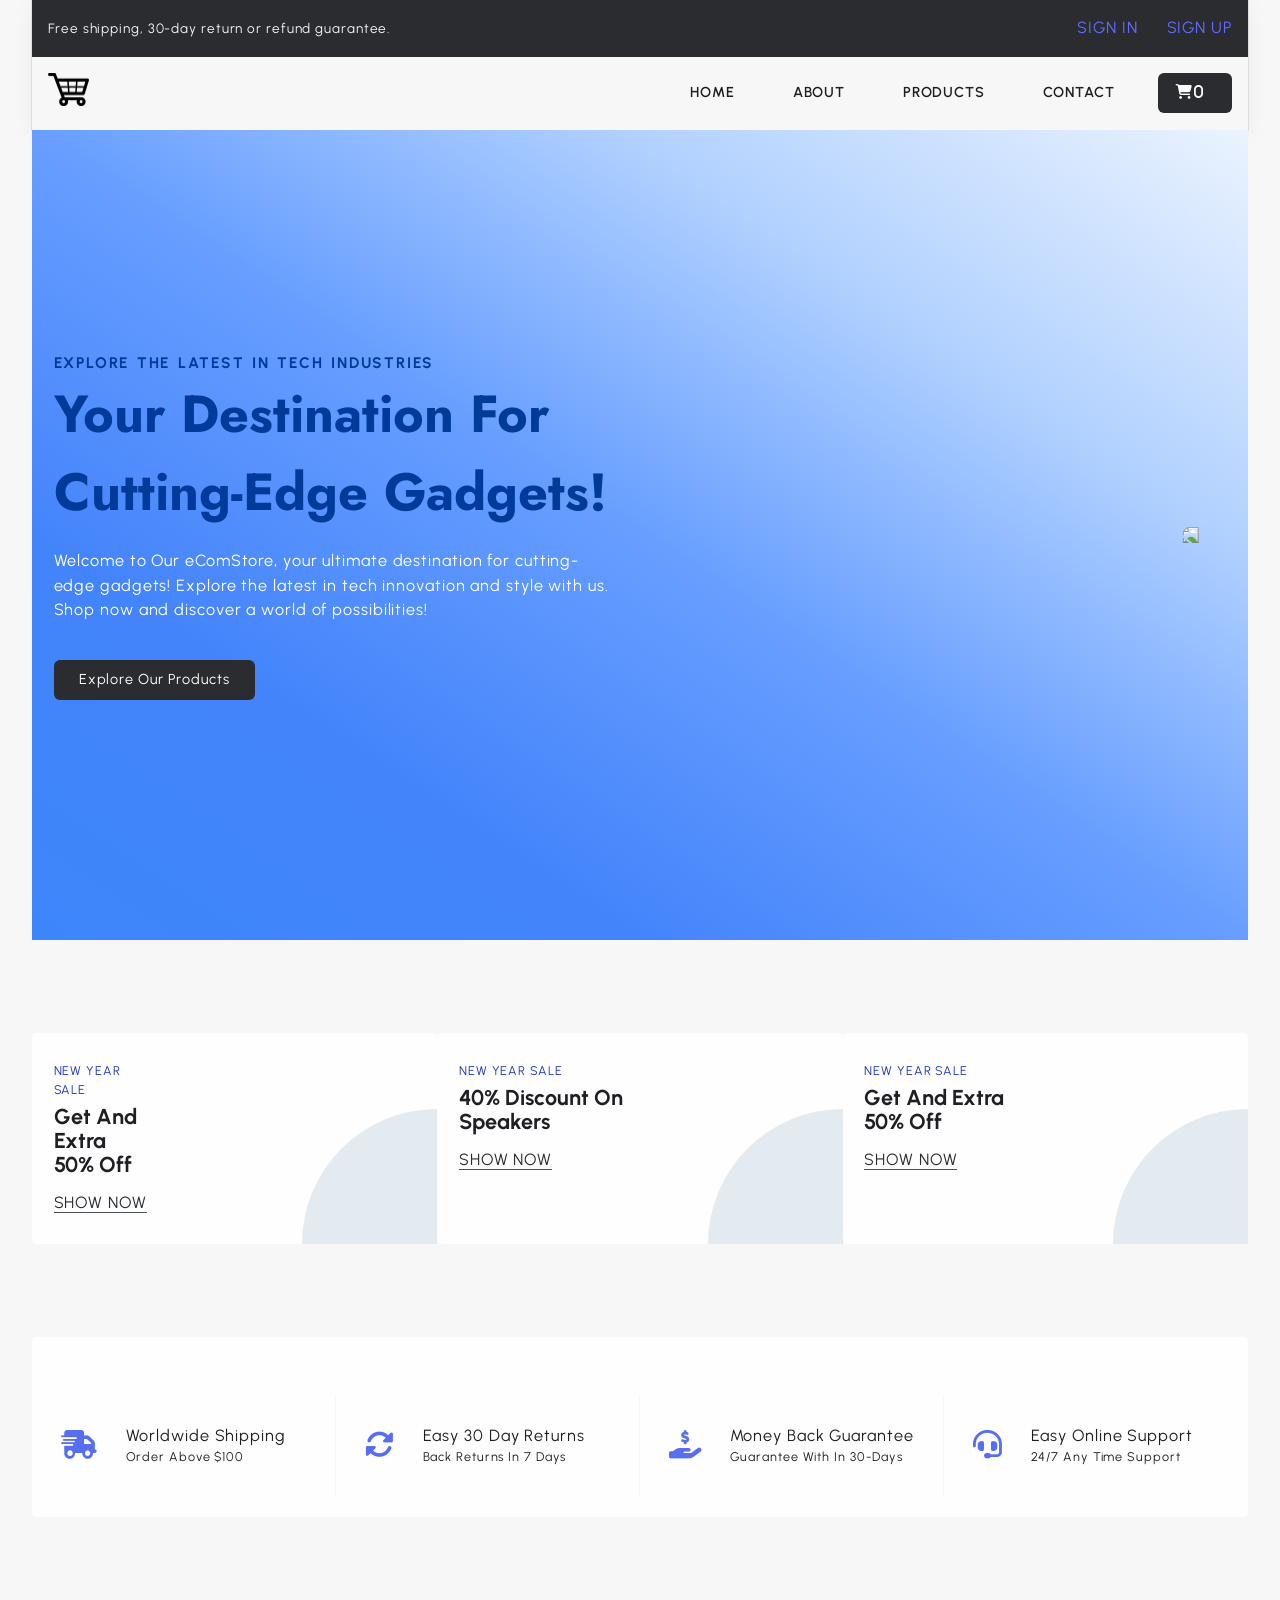
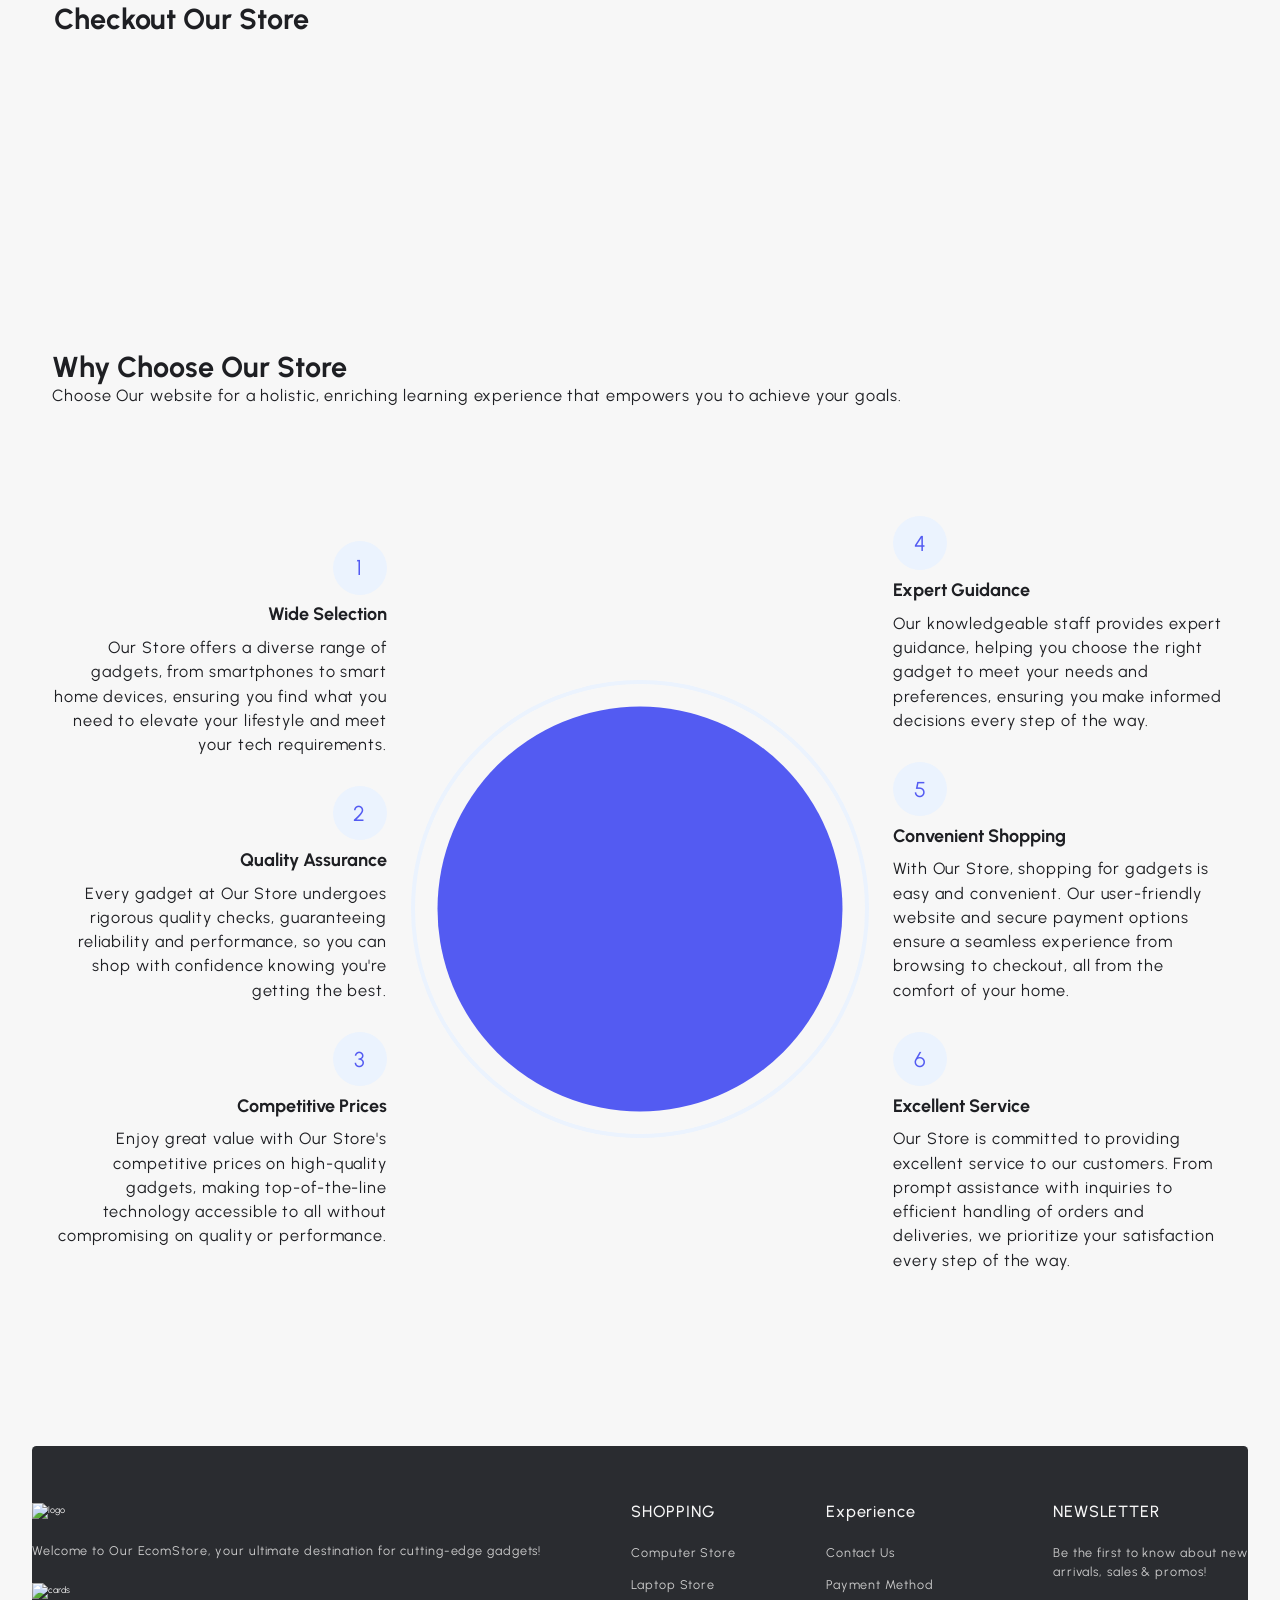
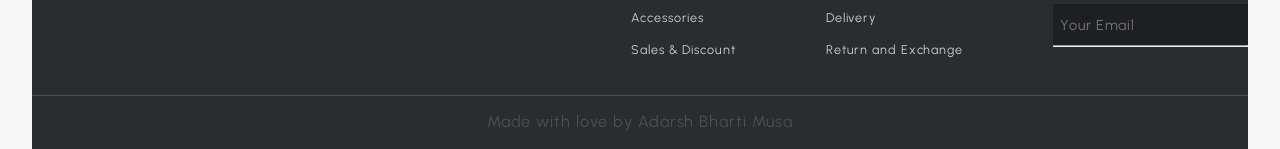
==== index.html @ d63268e8 "Add existing project files to Git" ====
<!doctype html>
<html lang="en">
  <head>
    <meta charset="UTF-8" />
    <meta name="viewport" content="width=device-width, initial-scale=1.0" />
    <link rel="stylesheet" href="https://cdnjs.cloudflare.com/ajax/libs/font-awesome/6.6.0/css/all.min.css" integrity="sha512-Kc323vGBEqzTmouAECnVceyQqyqdsSiqLQISBL29aUW4U/M7pSPA/gEUZQqv1cwx4OnYxTxve5UMg5GT6L4JJg==" crossorigin="anonymous" referrerpolicy="no-referrer" />
    <link rel="stylesheet" href="style.css" />

    <link rel="preconnect" href="https://fonts.googleapis.com">
    <link rel="preconnect" href="https://fonts.gstatic.com" crossorigin>
    <link href="https://fonts.googleapis.com/css2?family=Jost:ital,wght@0,100..900;1,100..900&family=Urbanist:ital,wght@0,100..900;1,100..900&display=swap" rel="stylesheet">

    <title>eCommerce Website</title>
  </head>
  <body>
    <header class="section-navbar">
      <section class="top_txt">
        <div class="head container">
          <div class="head_txt">
            <p>Free shipping, 30-day return or refund guarantee.</p>
          </div>
          <div class="sing_in_up">
            <a href="# ">SIGN IN</a>
            <a href="# ">SIGN UP</a>
          </div>
        </div>
      </section>
      <div class="container">
        <div class="navbar-brand">
          <a href="index.html">
            <img
              src="./public/images/cart_logo.png"
              alt="logo"
              class="logo"
              width="80%"
              height="auto"
            />
          </a>
        </div>

        <div class="navbar-toggler">
          <button id="navbarToggle" class="navbar-toggler-btn">
            <i class="fas fa-bars"></i>
          </button>
        </div>
        
        <nav class="navbar">
          <ul id="navbarMenu">
            <li class="nav-item">
              <a href="/" class="nav-link">Home</a>
            </li>
            <li class="nav-item">
              <a href="about.html" class="nav-link">About</a>
            </li>
            <li class="nav-item">
              <a href="products.html" class="nav-link">Products</a>
            </li>
            <li class="nav-item">
              <a href="contact.html" class="nav-link">Contact</a>
            </li>
            <li class="nav-item">
              <a href="addToCart.html" class="nav-link add-to-cart-button" id="cartValue">
                <i class="fa-solid fa-cart-shopping">0</i>
              </a>
            </li>
          </ul>
        </nav>
      </div>
    </header>

    <!-- ========== Start Home Hero Section ========== -->
    <main>
      <section class="section-hero">
        <div class="container grid grid-two--cols">
          <div class="section-hero--content">
            <p class="hero-subheading">Explore the Latest in Tech Industries</p>
            <h1 class="hero-heading">
              Your Destination for Cutting-Edge Gadgets!
            </h1>
            <p class="hero-para">
              Welcome to Our eComStore, your ultimate destination for
              cutting-edge gadgets! Explore the latest in tech innovation and
              style with us. Shop now and discover a world of possibilities!
            </p>
            <div class="hero-btn">
              <a href="products.html" class="btn">Explore Our Products</a>
            </div>
          </div>
          <div
            class="section-hero-image"
            data-aos="fade-up"
            data-aos-delay="600"
          >
            <figure>
              <img
                src="./images/heroSection.svg"
              />
            </figure>
          </div>
        </div>
        <!-- <div class="custom-shape-divider-bottom-1696038172">
          <svg
            data-name="Layer 1"
            xmlns="http://www.w3.org/2000/svg"
            viewBox="0 0 1200 120"
            preserveAspectRatio="none"
          >
            <path
              d="M0,0V46.29c47.79,22.2,103.59,32.17,158,28,70.36-5.37,136.33-33.31,206.8-37.5C438.64,32.43,512.34,53.67,583,72.05c69.27,18,138.3,24.88,209.4,13.08,36.15-6,69.85-17.84,104.45-29.34C989.49,25,1113-14.29,1200,52.47V0Z"
              opacity=".25"
              class="shape-fill"
            ></path>
            <path
              d="M0,0V15.81C13,36.92,27.64,56.86,47.69,72.05,99.41,111.27,165,111,224.58,91.58c31.15-10.15,60.09-26.07,89.67-39.8,40.92-19,84.73-46,130.83-49.67,36.26-2.85,70.9,9.42,98.6,31.56,31.77,25.39,62.32,62,103.63,73,40.44,10.79,81.35-6.69,119.13-24.28s75.16-39,116.92-43.05c59.73-5.85,113.28,22.88,168.9,38.84,30.2,8.66,59,6.17,87.09-7.5,22.43-10.89,48-26.93,60.65-49.24V0Z"
              opacity=".5"
              class="shape-fill"
            ></path>
            <path
              d="M0,0V5.63C149.93,59,314.09,71.32,475.83,42.57c43-7.64,84.23-20.12,127.61-26.46,59-8.63,112.48,12.24,165.56,35.4C827.93,77.22,886,95.24,951.2,90c86.53-7,172.46-45.71,248.8-84.81V0Z"
              class="shape-fill"
            ></path>
          </svg>
        </div> -->
      </section>
    </main>
    <!-- ========== End Home Hero Section ========== -->

    <!-- ========== Start Extra Product Section ========== -->
    <section class="section-extra-product">
      <div class="container grid grid-three--cols">
        <div class="div-extra grid grid-two--cols">
          <div class="extra-text">
            <p>new year sale</p>
            <h3>get and extra 50% off</h3>
            <a href="#">Show now</a>
          </div>
          <div class="extra-img extra-laptop">
            <img src="./images/laptop.png" alt="" />
          </div>
        </div>

        <div class="div-extra grid grid-two--cols">
          <div class="extra-text">
            <p>new year sale</p>
            <h3>40% discount on speakers</h3>
            <a href="#">Show now</a>
          </div>
          <div class="extra-img">
            <img src="./images/headphoneEcom.png" alt="" />
          </div>
        </div>

        <div class="div-extra grid grid-two--cols">
          <div class="extra-text">
            <p>new year sale</p>
            <h3>get and extra 50% off</h3>
            <a href="#">Show now</a>
          </div>
          <div class="extra-img">
            <img src="./images/mobiles.png" alt="" />
          </div>
        </div>
      </div>
    </section>
    <!-- ========== End Extra Product Section ========== -->

    <!-- ========== Start policy ========== -->
    <section class="section-policy">
      <div class="container grid grid-four--cols">
        <div class="div-policy">
          <div class="icons">
            <i class="fa-solid fa-truck-fast"></i>
          </div>
          <div class="div-policy-text">
            <p>worldwide shipping</p>
            <p>order above $100</p>
          </div>
        </div>

        <div class="div-policy">
          <div class="icons">
            <i class="fa-solid fa-rotate"></i>
          </div>
          <div class="div-policy-text">
            <p>Easy 30 Day Returns</p>
            <p>Back Returns in 7 Days</p>
          </div>
        </div>

        <div class="div-policy">
          <div class="icons">
            <i class="fa-solid fa-hand-holding-dollar"></i>
          </div>
          <div class="div-policy-text">
            <p>money back guarantee</p>
            <p>guarantee with in 30-Days</p>
          </div>
        </div>

        <div class="div-policy">
          <div class="icons">
            <i class="fa-solid fa-headset"></i>
          </div>
          <div class="div-policy-text">
            <p>Easy Online Support</p>
            <p>24/7 Any time support</p>
          </div>
        </div>
      </div>
    </section>
    <!-- ========== End policy ========== -->

    <!-- ========== Start Our Products Section ========== -->

    <section class="section-products container">
      <div class="">
        <h2 class="">Checkout Our Store</h2>
      </div>

      <section class="container">
        <div id="productContainer"></div>
      </section>
    </section>

    <!-- ========== Start Product Template Section ========== -->

    <template id="productTemplate">
      <div class="cards" id="cardValue">
        <article class="information [card]">
          <span class="category"></span>
          <div class="imageContainer">
            <img class="productImage" src="" alt="" />
          </div>
          <h2 class="productName"></h2>

          <div class="productRating">
            <i class="fa-solid fa-star"></i>
            <i class="fa-solid fa-star"></i>
            <i class="fa-solid fa-star"></i>
            <i class="fa-solid fa-star"></i>
            <i class="fa-solid fa-star"></i>
          </div>

          <p class="productDescription"></p>

          <div class="productPriceElement">
            <p class="productPrice"></p>
            <p class="productActualPrice"></p>
          </div>

          <div class="productStockElement">
            <p class="productProperty">Total Stocks Available:</p>
            <p class="productStock"></p>
          </div>

          <div class="productQuantityElement">
            <p class="productProperty">Quantity(Pieces)</p>
            <div class="stockElement">
              <button class="cartIncrement">+</button>
              <p class="productQuantity">1</p>
              <button class="cartDecrement">-</button>
            </div>
          </div>

          <button class="add-to-cart-button">
            <i class="fa-solid fa-cart-shopping"></i> Add To Cart
          </button>
        </article>
      </div>
    </template>

    <!-- ========== End Product Template Section ========== -->

    <!-- ========== End Our Products Section ========== -->

    <!-- ========== Start Why Choose Us Section ========== -->
    <section class="section-why--choose">
      <div class="container">
        <h2 class="section-common--heading">Why Choose Our Store</h2>
        <p class="section-common--subheading">
          Choose Our website for a holistic, enriching learning experience that
          empowers you to achieve your goals.
        </p>
      </div>

      <div class="container grid grid-three--cols">
        <div class="choose-left-div text-align--right">
          <div class="why-choose--div" data-aos="zoom-in-up" data-aos-delay="0">
            <p class="common-text--highlight">1</p>
            <h3 class="section-common--title">Wide Selection</h3>
            <p>
              Our Store offers a diverse range of gadgets, from smartphones to
              smart home devices, ensuring you find what you need to elevate
              your lifestyle and meet your tech requirements.
            </p>
          </div>

          <div
            class="why-choose--div"
            data-aos="zoom-in-up"
            data-aos-delay="300"
          >
            <p class="common-text--highlight">2</p>
            <h3 class="section-common--title">Quality Assurance</h3>
            <p>
              Every gadget at Our Store undergoes rigorous quality checks,
              guaranteeing reliability and performance, so you can shop with
              confidence knowing you're getting the best.
            </p>
          </div>

          <div
            class="why-choose--div"
            data-aos="zoom-in-up"
            data-aos-delay="600"
          >
            <p class="common-text--highlight">3</p>
            <h3 class="section-common--title">Competitive Prices</h3>
            <p>
              Enjoy great value with Our Store's competitive prices on
              high-quality gadgets, making top-of-the-line technology accessible
              to all without compromising on quality or performance.
            </p>
          </div>
        </div>
        <div class="choose-center-div" data-aos="zoom-in" data-aos-delay="300">
          <figure>
            <img src="./images/why_choose_us.png" alt="" />
          </figure>
        </div>
        <div class="choose-right-div">
          <div
            class="why-choose--div text-align--left"
            data-aos="zoom-in-up"
            data-aos-delay="0"
          >
            <p class="common-text--highlight">4</p>
            <h3 class="section-common--title">Expert Guidance</h3>
            <p>
              Our knowledgeable staff provides expert guidance, helping you
              choose the right gadget to meet your needs and preferences,
              ensuring you make informed decisions every step of the way.
            </p>
          </div>

          <div
            class="why-choose--div text-align--left"
            data-aos="zoom-in-up"
            data-aos-delay="300"
          >
            <p class="common-text--highlight">5</p>
            <h3 class="section-common--title">Convenient Shopping</h3>
            <p>
              With Our Store, shopping for gadgets is easy and convenient. Our
              user-friendly website and secure payment options ensure a seamless
              experience from browsing to checkout, all from the comfort of your
              home.
            </p>
          </div>

          <div
            class="why-choose--div text-align--left"
            data-aos="zoom-in-up"
            data-aos-delay="600"
          >
            <p class="common-text--highlight">6</p>
            <h3 class="section-common--title">Excellent Service</h3>
            <p>
              Our Store is committed to providing excellent service to our
              customers. From prompt assistance with inquiries to efficient
              handling of orders and deliveries, we prioritize your satisfaction
              every step of the way.
            </p>
          </div>
        </div>
      </div>
    </section>
    <!-- ========== End   Why Choose Us Section ========== -->

    <!-- ========== Start footer Section ========== -->
    <footer class="section-footer">
      <div class="footer-container container">
        <div class="content_1">
          <img src="./images/cart_logo_2.png" alt="logo" style="width: 10%;" />
          <p>
            Welcome to Our EcomStore, your ultimate destination for
            cutting-edge gadgets!
          </p>
          <img src="https://i.postimg.cc/Nj9dgJ98/cards.png" alt="cards" />
        </div>
        <div class="content_2">
          <h4>SHOPPING</h4>
          <a href="#">Computer Store</a>
          <a href="#">Laptop Store</a>
          <a href="#">Accessories</a>
          <a href="#">Sales & Discount</a>
        </div>
        <div class="content_3">
          <h4>Experience</h4>
          <a href="./contact.html">Contact Us</a>
          <a href="" target="_blank">Payment Method</a>
          <a href="" target="_blank">Delivery</a>
          <a href="" target="_blank">Return and Exchange</a>
        </div>
        <div class="content_4">
          <h4>NEWSLETTER</h4>
          <p>Be the first to know about new<br />arrivals, sales & promos!</p>
          <div class="f-mail">
            <input type="email" placeholder="Your Email" />
            <i class="bx bx-envelope"></i>
          </div>
          <hr />
        </div>
      </div>
      <div class="f-design">
        <div class="f-design-txt">
          <p>Made with love by Adarsh Bharti Musa</p>
        </div>
      </div>
    </footer>

    <!-- ========== End footer Section ========== -->
    <script type="module" src="main.js"></script>
    <script>
      const toggleButton = document.getElementById("navbarToggle");
      const navbarMenu = document.getElementById("navbarMenu");
    
      toggleButton.addEventListener("click", () => {
        navbarMenu.classList.toggle("active");
      });
    </script>
  </body>
</html>
---- style.css ----
* {
  margin: 0;
  padding: 0;
  box-sizing: border-box;
}

:root {
  font-family: "Urbanist", sans-serif;
  line-height: 1.5;
  font-weight: 400;

  font-synthesis: none;
  text-rendering: optimizeLegibility;
  -webkit-font-smoothing: antialiased;
  -moz-osx-font-smoothing: grayscale;

  --buttonColor: #2a2c30;
  --secondaryColor: #4b4f56;
  --borderColor: #e3eaf0;
  --backgroundColor: #f7f7f7;
  --backgroundSecondary: #fefefe;
  --textColor: #1e1f23;
  --anchorColor: #535bf2;
  --main-color: #535bf2;
  --supporting-color: #ebf3fe;
  --glow-color: hsl(186, 91%, 4%);
}

html {
  /* font-size: 62.5%; */
  font-size: 55%;
  color: var(--textColor);
}

/* have a look into body once after we done with rest of the styling  */
body {
  margin: 0 auto;
  padding: 0 32px;
  min-width: 320px;
  background-color: var(--backgroundColor);
}

h1,
h2,
h3,
h4,
h5,
h6 {
  line-height: 1.1;
  color: var(--textColor);
}

h1 {
  font-size: 3.2rem;
}
h2 {
  font-size: 3.2rem;
}

p,
li,
a,
label {
  font-size: 1.8rem;
  letter-spacing: 0.1rem;
  color: var(--para-color);
  line-height: 1.5;
  font-weight: 400;
}

/* Adarsh Added This */
/* .extra-text {
  font-weight: 3000;
} */
/* New Code Addition here */
/* Style for the hamburger menu button */
.navbar-toggler {
  display: none; /* Hide it initially */
}

.navbar-toggler-btn {
  background: none;
  border: none;
  font-size: 2.4rem;
  color: var(--textColor);
  cursor: pointer;
}

/* Default styles for navbar on desktop */
.navbar {
  display: flex;
  justify-content: space-between;
  align-items: center;
}

/* Desktop menu - keep it visible by default */
#navbarMenu {
  display: flex; /* Display normally */
  gap: 3.2rem; /* Keep the desktop layout */
}

/* Media Query for mobile devices */
@media (max-width: 768px) {
  .navbar-toggler {
    display: block; /* Show hamburger menu button on small screens */
    margin-left: auto;
  }

  .navbar ul {
    flex-direction: column;
    gap: 2.4rem;
    width: 100%;
  }

  .navbar ul li {
    width: 100%;
    text-align: left;
  }

  /* Hide the navbar by default */
  #navbarMenu {
    display: none; /* Hide the navbar on small screens */
    flex-direction: column;
    gap: 1.6rem;
    width: 100%;
  }

  /* Display navbar when active */
  #navbarMenu.active {
    display: flex;
  }
}

/* Additional Code ends here */
.text-align--right {
  text-align: right;
}
.section-common--heading {
  margin-inline-start: 20px;
  margin-inline-end: 20px;
}
.section-common--subheading {
  margin-inline-start: 20px;
  margin-inline-end: 20px;
}
/* .hero-btn {
  padding-bottom: 50px;
} */

/* Default styles for larger screens */
.navbar ul {
  display: flex;
  gap: 3.2rem;
  align-items: center;
  padding: 0;
  margin: 0;
}

.navbar ul li {
  list-style: none;
}

.navbar ul li a {
  color: var(--heading-color);
  font-weight: 600;
  text-transform: uppercase;
  font-size: 1.6rem;
  padding: 0.8rem 1.6rem; /* Add some padding for better touch targets */
  display: inline-block;
  text-decoration: none;
  transition: all 0.3s ease;
}

/* Hover effect for larger screens */
.navbar ul li a:hover {
  color: var(--main-color);
}

/* Media Query for medium screens (tablets) */
@media (max-width: 1024px) {
  .navbar ul li a {
    font-size: 1.4rem; /* Decrease font size */
    padding: 0.6rem 1.2rem; /* Reduce padding */
  }
}

/* Media Query for smaller screens (phones) */
@media (max-width: 768px) {
  .navbar ul li a {
    font-size: 1.2rem; /* Further decrease font size */
    padding: 0.5rem 1rem; /* Further reduce padding */
  }
}

/* Media Query for very small screens */
@media (max-width: 480px) {
  .navbar ul li a {
    font-size: 1rem; /* Smallest font size */
    padding: 0.4rem 0.8rem; /* Minimum padding */
  }

  .navbar ul {
    gap: 1.6rem; /* Reduce gap between items */
  }
}

/* Ensure the navbar doesn't overflow */
.section-navbar {
  overflow: hidden; /* Prevent overflow issues */
  width: 100%; /* Make sure navbar takes full width */
}

/* .section-extra-product {
  margin-top: 4rem;
  padding: 6rem 0;
} */
/***** Hero Section Modifications *****/
.section-hero {
  margin-bottom: 4rem; /* Add margin to separate from the next section */
  padding: 6rem 0; /* Add padding for better spacing */
  display: flex;
  justify-content: center;
  align-items: center;
  background-color: #d9e9ff;
  background-image: linear-gradient(
    to top right,
    #3d86fa,
    #4484fb,
    #679eff,
    #b3d2ff,
    #ebf3fe
  );
}

.section-hero .grid {
  align-items: center;
  gap: 6.4rem;
}

.section-hero--content {
  margin-bottom: 2rem; /* Adjust bottom margin */
}

.section-hero-image figure {
  display: flex;
  justify-content: center;
  align-items: center;
  height: 100%;
}

/***** Extra Product Section Modifications *****/
.section-extra-product {
  margin-top: 4rem; /* Add margin to separate from the previous section */
  padding: 6rem 0; /* Add padding for better spacing */
}

.div-extra {
  padding: 3.2rem 2.4rem;
  background-color: var(--backgroundSecondary);
  position: relative;
  margin-bottom: 2rem; /* Add margin to separate individual product blocks */
}

.div-extra .extra-text {
  padding-right: 1.6rem;
}

.div-extra .extra-img {
  display: flex;
  justify-content: center;
  align-items: center;
}

/* Adarsh Code Ends Here */

li {
  list-style: none;
}

a {
  color: #646cff;
  text-decoration: none;
  &:hover {
    color: #535bf2;
  }
}

::placeholder {
  font-family: "Urbanist", sans-serif;
  line-height: 1.5;
  font-weight: 400;
}

/*! layout */
.container {
  max-width: 142rem;
  margin: 0 auto;
  padding: 9.6rem 2.4rem;
}

:is(
    .section-extra-product,
    .section-blog,
    .section-policy,
    .section-contact--homepage,
    .section-why--choose,
    .section-contact,
    footer
  )
  .container:first-child {
  padding: 6.4rem 0 2.4rem 0;
}

.grid {
  display: grid;
}

.grid-two--cols {
  grid-template-columns: repeat(2, 1fr);
}

.grid-three--cols {
  grid-template-columns: repeat(3, 1fr);
}

.grid-three-cols {
  grid-template-columns: repeat(3, 1fr);
}

.grid-four--cols {
  grid-template-columns: repeat(4, 1fr);
}

.grid-four-cols {
  grid-template-columns: repeat(4, 1fr);
}

/*! module / reusable  */

.btn {
  /* z-index: 10; */
  display: inline-block;
  padding: 1.2rem 3.2rem;
  background-color: var(--main-color);
  color: var(--white-color);
  text-transform: capitalize;
  border-radius: 0.6rem;
  -webkit-border-radius: 0.6rem;
  -moz-border-radius: 0.6rem;
  -ms-border-radius: 0.6rem;
  -o-border-radius: 0.6rem;
}

.section-common--title {
  font-size: 2rem;
  margin: 2.4rem 0 1.2rem 0;
}

/* states  */

.btn:hover {
  background-color: var(--bnt-hover-bg-color);
  box-shadow: var(--btn-box-shadow);
  cursor: pointer;
}

.btn:focus-visible,
input:focus-visible,
textarea:focus-visible {
  outline: 2px solid var(--para-color);
}

/** CSS for toast notifications */
.toast {
  position: fixed;
  top: 2rem;
  right: 1.4rem;
  background-color: var(--buttonColor);
  color: #fff;
  padding: 10px 20px;
  border-radius: 5px;
  border-bottom: 0;
  border-color: red;
  font-size: 1.6rem;
  z-index: 1000;
  font-family: "urbanist";
  animation: toastAnimation 2s linear;
  -webkit-animation: toastAnimation 2s linear;
  box-shadow: inset 0px 0px 0.5em 0px var(--glow-color),
    0px 0px 0.5em 0px var(--glow-color);
}

@keyframes toastAnimation {
  0% {
    transform: translateX(100%);
    opacity: 0;
    -webkit-transform: translateX(100%);
    -moz-transform: translateX(100%);
    -ms-transform: translateX(100%);
    -o-transform: translateX(100%);
  }
  20% {
    transform: translateX(0);
    opacity: 1;
    -webkit-transform: translateX(0);
    -moz-transform: translateX(0);
    -ms-transform: translateX(0);
    -o-transform: translateX(0);
  }
  100% {
    transform: translateX(0);
    opacity: 1;
    -webkit-transform: translateX(0);
    -moz-transform: translateX(0);
    -ms-transform: translateX(0);
    -o-transform: translateX(0);
  }
}

/***** Navbar Section *****/

.top_txt {
  background-color: var(--buttonColor);
  color: var(--backgroundColor);

  & .head_txt p {
    font-size: 1.5rem;
  }

  & .sing_in_up {
    display: flex;
    gap: 3.2rem;
  }
}

.section-navbar {
  width: 100%;
  box-shadow: rgba(0, 0, 0, 0.05) 0px 6px 24px 0px,
    rgba(0, 0, 0, 0.08) 0px 0px 0px 1px;
}

.section-navbar .container {
  display: flex;
  justify-content: space-between;
  align-items: center;
  padding: 1.8rem; /* we override the main container padding property  */
}

.section-navbar img {
  width: 25%;
}

.section-navbar .navbar ul {
  display: flex;
  gap: 3.2rem;
  text-transform: capitalize;
  align-items: center;

  & li a {
    color: var(--heading-color);
    font-weight: 600;
    text-transform: uppercase;
    font-size: 1.6rem;
    display: inline-block;
    position: relative;

    &:after {
      content: "";
      position: absolute;
      bottom: -0.3rem;
      left: 0;
      width: 0%;
      border-bottom: 0.1rem solid var(--main-color);
      transition: all 0.3s linear;
    }
  }
  & li a:hover {
    color: var(--main-color);
  }

  & li a:hover:after {
    width: 100%;
  }
}

/***** Navbar End Section *****/

/***** Hero Section *****/

main {
  height: 84vh;
  position: relative;
  background-color: #d9e9ff;

  background-image: linear-gradient(
    to top right,
    #3d86fa,
    #4484fb,
    #679eff,
    #b3d2ff,
    #ebf3fe
  );
}

.custom-shape-divider-bottom-1696038172 {
  position: absolute;
  bottom: 0;
  left: 0;
  width: 100%;
  overflow: hidden;
  line-height: 0;
  transform: rotate(180deg);
}

.custom-shape-divider-bottom-1696038172 svg {
  position: relative;
  display: block;
  width: calc(100% + 1.3px);
  height: 12rem;
}

.custom-shape-divider-bottom-1696038172 .shape-fill {
  fill: #ffffff;
}

main .section-hero {
  /*margin-bottom: 4rem;*/ /* Add margin to separate from the next section */ /*Adarsh*/ 
  /*padding: 6rem 0;*/ /* Add padding for better spacing */ /*Adarsh*/ 
  height: 90vh;
  display: flex;
  justify-content: center;
  align-items: center;
  /* background-color: var(--supporting-color); */
}

.section-hero .grid {
  align-items: center;
  gap: 6.4rem;
}

.section-hero {
  & .hero-subheading {
    text-transform: uppercase;
    letter-spacing: 0.2rem;
    font-size: 1.7rem;
    word-spacing: 0.2rem;
    color: #003b99;
    font-weight: 700;
  }

  & .hero-heading {
    font-size: 5.8rem;
    line-height: 1.5;
    initial-letter: -0.2rem;
    text-transform: capitalize;
    color: #003b99;
    font-family: "Jost";
  }

  & .hero-para {
    margin: 2rem 0 4.2rem 0;
    color: white;
  }
}

.section-hero img {
  width: 100%;
  height: auto;
  transform: scaleX(-1);
}

/***** End Hero Section *****/

/***** Extra Section *****/
.div-extra {
  padding: 3.2rem 2.4rem;
  background-color: var(--backgroundSecondary);
  position: relative;
  /* box-shadow: inset 0 0 0 4rem #000; */
  /* border-radius: 30% 70% 70% 30% / 30% 30% 70% 70%; */

  &::after {
    content: "";
    position: absolute;
    right: 0;
    bottom: 0;
    width: 15rem;
    height: 15rem;
    border-radius: 30% 70% 70% 30% / 30% 30% 70% 70%;
    border-radius: 100% 0% 0% 100% / 100% 0% 100% 0%;
    background-color: var(--borderColor);
    z-index: 1;
  }

  & p {
    text-transform: uppercase;
    font-size: 1.4rem;
    color: #1f36b9;
  }

  & h3 {
    font-size: 2.4rem;
    /* Adarsh Adds This Line font-weight: 700; */
    text-transform: capitalize;
    margin: 0.6rem 0 1.6rem 0;
  }

  & a {
    text-transform: uppercase;
    color: var(--buttonColor);
    border-bottom: 0.1rem solid var(--secondaryColor);
  }

  & .extra-img {
    display: flex;
    justify-content: center;
    align-items: center;
    z-index: 2;

    & img {
      width: 18rem;
      filter: drop-shadow(5px 8px 24px rgba(25, 76, 127, 0.2));
      -webkit-filter: drop-shadow(5px 8px 24px rgba(25, 76, 127, 0.2));
    }
  }

  & img {
    max-width: 100%;
    width: 30%;
    height: auto;
  }

  &:last-child img {
    transform: rotate(5deg);
    -moz-transform: rotate(5deg);
    -ms-transform: rotate(5deg);
    -o-transform: rotate(5deg);
    -webkit-transform: rotate(5deg);
  }

  & .extra-laptop img {
    width: 28rem;
    height: auto;
  }
}

.grid-three-cols {
  gap: 6.4rem;

  & :div {
    justify-self: left;
  }
}

.div-extra {
  border-radius: 0.5rem;
  -webkit-border-radius: 0.5rem;
  -moz-border-radius: 0.5rem;
  -ms-border-radius: 0.5rem;
  -o-border-radius: 0.5rem;
}

/***** End Extra Div Section *****/

/***** Policy Section *****/

.section-policy {
  & .container {
    padding: 3.2rem 0;
    background-color: #fefefe;
    border-radius: 0.5rem;
  }
}

.div-policy {
  padding: 3.2rem;
  display: flex;
  align-items: center;
  gap: 3.2rem;
  border-right: 0.1rem solid var(--backgroundColor);

  &:last-child {
    border-right: none;
  }

  & .icons {
    font-size: 3.2rem;
    color: #576ef0;
  }

  p {
    text-transform: capitalize;
  }

  & p:last-child {
    font-size: 1.4rem;
  }
}

/***** End Policy Section *****/

/***** why choose Section *****/

.section-why--choose .grid {
  gap: 9.6rem;
  align-items: center;
}

.why-choose--div {
  margin-bottom: 3.2rem;
}

.section-why--choose .text-align--right .why-choose--div {
  display: flex;
  flex-direction: column;
  align-items: end;
}

.section-why--choose .text-align--left .why-choose--div {
  align-items: start;
}

.common-text--highlight {
  color: var(--main-color);
  width: 6rem;
  height: 6rem;
  background-color: var(--supporting-color);
  border-radius: 50%;
  -webkit-border-radius: 50%;
  -moz-border-radius: 50%;
  -ms-border-radius: 50%;
  -o-border-radius: 50%;
  font-size: 2.4rem;
  margin: 0;
  display: flex;
  justify-content: center;
  align-items: center;
  text-align: center;
}

.why-choose--div .section-common--title {
  margin-top: 1.2rem;
}

.choose-center-div,
.choose-center-div figure {
  display: flex;
  justify-content: center;
  align-items: center;
  position: relative;
  transform-origin: center;
}

.choose-center-div figure::before {
  content: "";
  position: absolute;
  top: 50%;
  left: 50%;
  transform: translate(-50%, -50%);
  width: 45rem;
  height: 45rem;
  border-radius: 50%;
  background-color: var(--main-color);
  -webkit-transform: translate(-50%, -50%);
  -moz-transform: translate(-50%, -50%);
  -ms-transform: translate(-50%, -50%);
  -o-transform: translate(-50%, -50%);
  -webkit-border-radius: 50%;
  -moz-border-radius: 50%;
  -ms-border-radius: 50%;
  -o-border-radius: 50%;
  z-index: -1;
  animation: circle 5s linear infinite;
  -webkit-animation: circle 5s linear infinite alternate;
}

@keyframes circle {
  0% {
    background-color: #b3d0ff;
  }
  25% {
    background-color: #80b1ff;
  }
  50% {
    background-color: #4d91ff;
  }
  75% {
    background-color: #99c0ff;
  }
  100% {
    background-color: #3381ff;
  }
}

.choose-center-div figure::after {
  content: "";
  position: absolute;
  top: 50%;
  left: 50%;
  transform: translate(-50%, -50%);
  width: 50rem;
  height: 50rem;
  border-radius: 50%;
  background-color: transparent;
  border: 0.5rem solid var(--supporting-color);
  -webkit-transform: translate(-50%, -50%);
  -moz-transform: translate(-50%, -50%);
  -ms-transform: translate(-50%, -50%);
  -o-transform: translate(-50%, -50%);
  -webkit-border-radius: 50%;
  -moz-border-radius: 50%;
  -ms-border-radius: 50%;
  -o-border-radius: 50%;
  z-index: -1;
}

.choose-center-div img {
  width: 90%;
  height: auto;
}

/***** End why choose Section *****/

/***** Start contact Section *****/

.section-contact .grid {
  gap: 6.4rem;
}

.mb-3 {
  margin-bottom: 3.2rem;
}

.contact-content {
  & .grid {
    gap: 6.4rem;
  }
}

label {
  text-transform: capitalize;
  display: block;
}

input,
textarea {
  width: 100%;
  padding: 1.4rem 2.4rem;
  font-size: 1.6rem;
  letter-spacing: 0.1rem;
}

.btn-submit {
  font-size: 1.8rem;
  border: none;
}

.contact-map {
  display: flex;
  justify-content: flex-end;
}

::placeholder {
  text-transform: capitalize;
}

/***** End contact Section *****/

/***** Start Footer Section *****/
footer {
  width: 100%;
  background: var(--buttonColor);
  color: var(--backgroundColor);
  border-top-left-radius: 0.5rem;
  border-top-right-radius: 0.5rem;
  margin-top: 6.4rem;
}

.footer-container .content_1 img {
  height: auto;
  width: 15rem;
}

.footer-container {
  display: flex;
  justify-content: space-between;
  padding: 6rem 0;
}

.footer-container h4 {
  color: var(--white);
  font-weight: 500;
  letter-spacing: 0.1rem;
  margin-bottom: 2.5rem;
  font-size: 1.8rem;
}

.footer-container a {
  display: block;
  text-decoration: none;
  color: #cccccc;
  margin-bottom: 1.5rem;
  font-size: 1.4rem;
}

.footer-container .content_1 p,
.footer-container .content_4 p {
  color: #cccccc;
  margin: 2.5rem 0;
  font-size: 1.4rem;
}

.footer-container .content_4 input[type="email"] {
  background-color: var(--textColor);
  border: none;
  color: var(--backgroundColor);
  outline: none;
  padding: 1.4rem 0.8rem;
  width: 100%;
}

.footer-container .content_4 .f-mail {
  display: flex;
  justify-content: space-between;
  align-items: center;
}

.footer-container .content_4 .bx {
  color: var(--white);
}

.f-design {
  width: 100%;
  color: var(--white);
  text-align: center;
}

.f-design .f-design-txt {
  border-top: 1px solid var(--secondaryColor);
  padding: 1.6rem 0;
  color: var(--secondaryColor);
}

/***** End Footer Section *****/

/**** Our Home product section  Starts ***/
#productContainer {
  display: grid;
  grid-template-columns: repeat(3, 1fr);
  gap: 4.8rem;

  & .information {
    display: flex;
    flex-direction: column;
    align-items: start;
    gap: 1rem;
  }
}

.cards {
  display: flex;
  flex-wrap: wrap;
  align-items: flex-start;
  gap: 2.5rem;
  width: 36rem;
  padding: 1.6rem;
  /* max-width: 1000px; */
  margin: 1.8vh auto;
  box-shadow: rgba(0, 0, 0, 0.1) 0px 4px 12px;
  border-radius: 0.3rem;
  /*border: 0.1rem solid #ccc;
  */
  -webkit-border-radius: 0.2rem;
  -moz-border-radius: 0.3rem;
  -ms-border-radius: 0.3rem;
  -o-border-radius: 0.3rem;
  -webkit-border-radius: 0.3rem;
}

.category {
  background-color: #e7d6d6;
  padding: 0.3rem 1.2rem;
  font-size: 1.2rem;
  letter-spacing: 0.1rem;
  border-radius: 10rem;
  -webkit-border-radius: 10rem;
  -moz-border-radius: 10rem;
  -ms-border-radius: 10rem;
  -o-border-radius: 10rem;
}

.productImage {
  max-width: 100%;
  width: 32rem;
  height: auto;
}

.productPriceElement,
.productQuantityElement,
.productStockElement {
  display: flex;
  gap: 2rem;
  align-items: center;
  text-align: center;
}

.productPriceElement {
  margin: 0.8rem 0;
}

.productProperty,
.productDescription {
  font-size: 1.6rem;
}

.stockElement {
  display: grid;
  grid-template-columns: repeat(3, 1fr);
  align-items: center;
  border: 0.2rem solid var(--borderColor);
  border-radius: 0.8rem;
  margin: 0.8rem 0;

  & button {
    background-color: transparent;
    color: var(--buttonColor);
    font-size: 2rem;
    padding: 0.6rem 2rem;
    font-weight: bold;
    border: none;

    &:hover {
      cursor: pointer;
    }

    &:first-child {
      border-right: 0.1rem solid var(--borderColor);
      border-radius: 0;
      -webkit-border-radius: 0;
      -moz-border-radius: 0;
      -ms-border-radius: 0;
      -o-border-radius: 0;
    }

    &:last-child {
      border-left: 0.1rem solid var(--borderColor);
      border-radius: 0;
      -webkit-border-radius: 0;
      -moz-border-radius: 0;
      -ms-border-radius: 0;
      -o-border-radius: 0;
    }
  }

  .productQuantity {
    padding: 0rem 3rem;
    margin: 0;
    font-weight: bold;
  }
}
/**** Our Home product section Ends  ****/

#cartValue {
  background-color: var(--buttonColor);
  color: #fff;
  padding: 1rem 2rem;
}

.add-to-cart-button,
.contact-btn,
.hero-btn a {
  font-weight: 500;
  font: inherit;
  border-radius: 6px;
  border: 0;
  padding: 1rem 2.8rem;
  background-color: var(--buttonColor);
  color: #fff;
  font-size: 1.6rem;
  /* margin-top: 1.2rem; */

  &:hover {
    box-shadow: inset 0px 1px 4px rgba(0, 0, 0, 0.16),
      inset 0px 0px 0px 3px rgb(51, 51, 51);
    background-color: var(--backgroundColor);
    color: var(--buttonColor);
    cursor: pointer;
  }

  .fa-cart-shopping {
    padding-right: 1rem;
  }
}

/*****  Add to Cart page starts *****/

#productCartContainer {
  display: flex;
  flex-direction: column;

  & .cards {
    width: 100%;
    max-width: 100%;
    margin: 0;
    box-shadow: 0 0;
    border-top: 0.1rem solid #d8d8d8;
    border-right: 0.1rem solid #d8d8d8;
    border-left: 0.1rem solid #d8d8d8;
    border-radius: 0;
    &:last-child {
      border-bottom: 0.1rem solid #d8d8d8;
    }
  }

  & .card {
    width: 100%;
    display: grid;
    grid-template-columns: 0.5fr 0.5fr 1fr 0.5fr 1fr 1fr;
    align-items: center; /* margin: auto; */
    gap: 3.2rem;
  }

  & .productImage {
    width: 16rem;
  }

  & .productName {
    font-size: 2rem;
  }

  & .productPrice {
    font-size: 1.6rem;
  }

  & .productActualPrice {
    font-size: 1.6rem;
  }
}

.category {
  background-color: #e7d6d6;
  padding: 0.3rem 1.2rem;
  font-size: 1.2rem;
  letter-spacing: 0.1rem;
  border-radius: 10rem;
  -webkit-border-radius: 10rem;
  -moz-border-radius: 10rem;
  -ms-border-radius: 10rem;
  -o-border-radius: 10rem;
}

.productRating {
  color: #e9db16;
}

.productPrice,
.productActualPrice {
  font-size: 2.2rem;
}

.productActualPrice {
  text-decoration: line-through;
}

.productCartTotalElem {
  display: flex;
  justify-content: end;
  width: 100%;
  margin-top: 3.2rem;
}

.productCartTotalElement {
  padding: 2.4rem;
  background-color: var(--backgroundSecondary);
  height: auto;
  width: 32rem;
  box-shadow: rgba(0, 0, 0, 0.16) 0px 1px 4px, rgb(51, 51, 51) 0px 0px 0px 3px;
}

.productOrderTotal {
  /* background-color: rgb(60, 60, 60); */
  max-width: 30rem;

  & div {
    display: flex;
    justify-content: space-between;
    margin-top: 3.2rem;

    p {
      color: #8c9299;
    }

    .productSubTotal,
    .productFinalTotal,
    .productTax {
      color: var(--textColor);
      font-weight: bold;
    }
  }
}

/*****  Add to Cart page ends *****/

/*****  media queries Section *****/

/* https://getbootstrap.com/docs/5.0/layout/breakpoints/ */

@media (width <= 1380px) {
  html {
    font-size: 56.25%;
  }

  .section-hero img {
    width: 90%;
  }
}

@media (width <= 1220px) {
  html {
    font-size: 54%;
  }

  :is(
      .section-about,
      .section-blog,
      .section-course,
      .section-contact--homepage,
      .section-why--choose
    )
    .grid {
    gap: 6.4rem;
  }

  .choose-center-div figure::after {
    width: 46rem;
    height: 46rem;
  }
}

@media (width <= 1100px) {
  .grid-four--cols {
    grid-template-columns: repeat(auto-fill, minmax(25rem, 1fr));
  }

  .custom-shape-divider-bottom-1696038172 svg {
    position: relative;
    display: block;
    width: calc(100% + 1.3px);
    height: 8rem;
  }

  .section-why--choose {
    & .choose-left-div {
      order: 2;
    }
    & .choose-center-div {
      order: 1;

      & figure::before {
        width: 0;
        height: 0;
        background-color: transparent;
        display: none;
      }

      & figure::after {
        width: 0;
        height: 0;
        background-color: transparent;
        display: none;
      }
    }
    & .choose-right-div {
      order: 3;
    }
  }

  .contact-title {
    font-size: 2.4rem;
  }

  .section-contact .grid-two--cols {
    grid-template-columns: 2fr 1.5fr;
    gap: 3.2rem;
  }
}

@media (width <= 980px) {
  body {
    padding: 0 0.6rem;
  }

  .section-products #productContainer {
    grid-template-columns: repeat(2, minmax(33%, 1fr));
  }

  .section-hero .hero-heading {
    font-size: 4.4rem;
  }

  footer {
    padding: 0 1.6rem;
  }

  .footer-container {
    display: grid;
    grid-template-columns: repeat(2, minmax(33%, 1fr));

    & .content_1 {
      grid-column: 1 / -1;
      margin-bottom: 3.2rem;
    }

    & .content_4 {
      margin-top: 3.2rem;
    }
  }

  main .section-hero {
    height: auto;

    & .grid-two--cols {
      grid-template-columns: 1fr;
    }
  }

  .section-hero .section-hero--content {
    /*margin-bottom: 2rem;*/ /* Adjust bottom margin */ /*Adarsh*/
    order: 2;
  }

  .section-hero .section-hero-image {
    display: grid;
    place-items: center;
    & figure {
      display: grid;
      place-items: center;
    }
  }

  .section-hero img {
    width: 40%;
  }

  .section-about .about-div {
    text-align: left;
    padding: 0;
  }
}

@media (width <= 768px) {
  .grid-two--cols {
    grid-template-columns: 1fr;
  }

  .section-contact .grid-two--cols {
    grid-template-columns: 1fr;
  }

  .grid-three--cols {
    grid-template-columns: 1fr;
  }

  .section-hero .hero-heading {
    font-size: 4.2rem;
  }

  .section-products #productContainer {
    grid-template-columns: repeat(1, minmax(33%, 1fr));
  }

  #productCartContainer .card {
    width: 100%;
    display: grid;
    /* grid-template-columns: 0.5fr 0.5fr 1fr 0.5fr 1fr 1fr; */
    grid-template-columns: 0.5fr 0.1fr repeat(2, 1fr);
    align-items: center;
    /* margin: auto; */
    gap: 3.2rem;
  }

  .productQuantity {
    text-align: center;
  }

  .stockElement {
    grid-column: 1 / 4;
  }

  .remove-to-cart-button {
    grid-column: 4 / -1;
  }

  /* footer .grid-four--cols {
    grid-template-columns: repeat(1, minmax(100%, 1fr));
    text-align: center;
  } */

  .section-navbar .container {
    flex-direction: column;
    gap: 3.2rem;
  }

  .section-why--choose {
    & img {
      width: 30%;
    }

    & .grid {
      gap: 1.4rem;
    }

    & .text-align--right .why-choose--div {
      align-items: flex-start;
    }

    & .choose-left-div {
      text-align: left;
    }
  }

  .section-contact--homepage .btn {
    display: block;
    text-align: center;
  }

  :is(.section-contact--homepage) .container:first-child {
    padding: 6.4rem 0rem 2.4rem 0rem;
  }
}
/***** End  media queries Section *****/
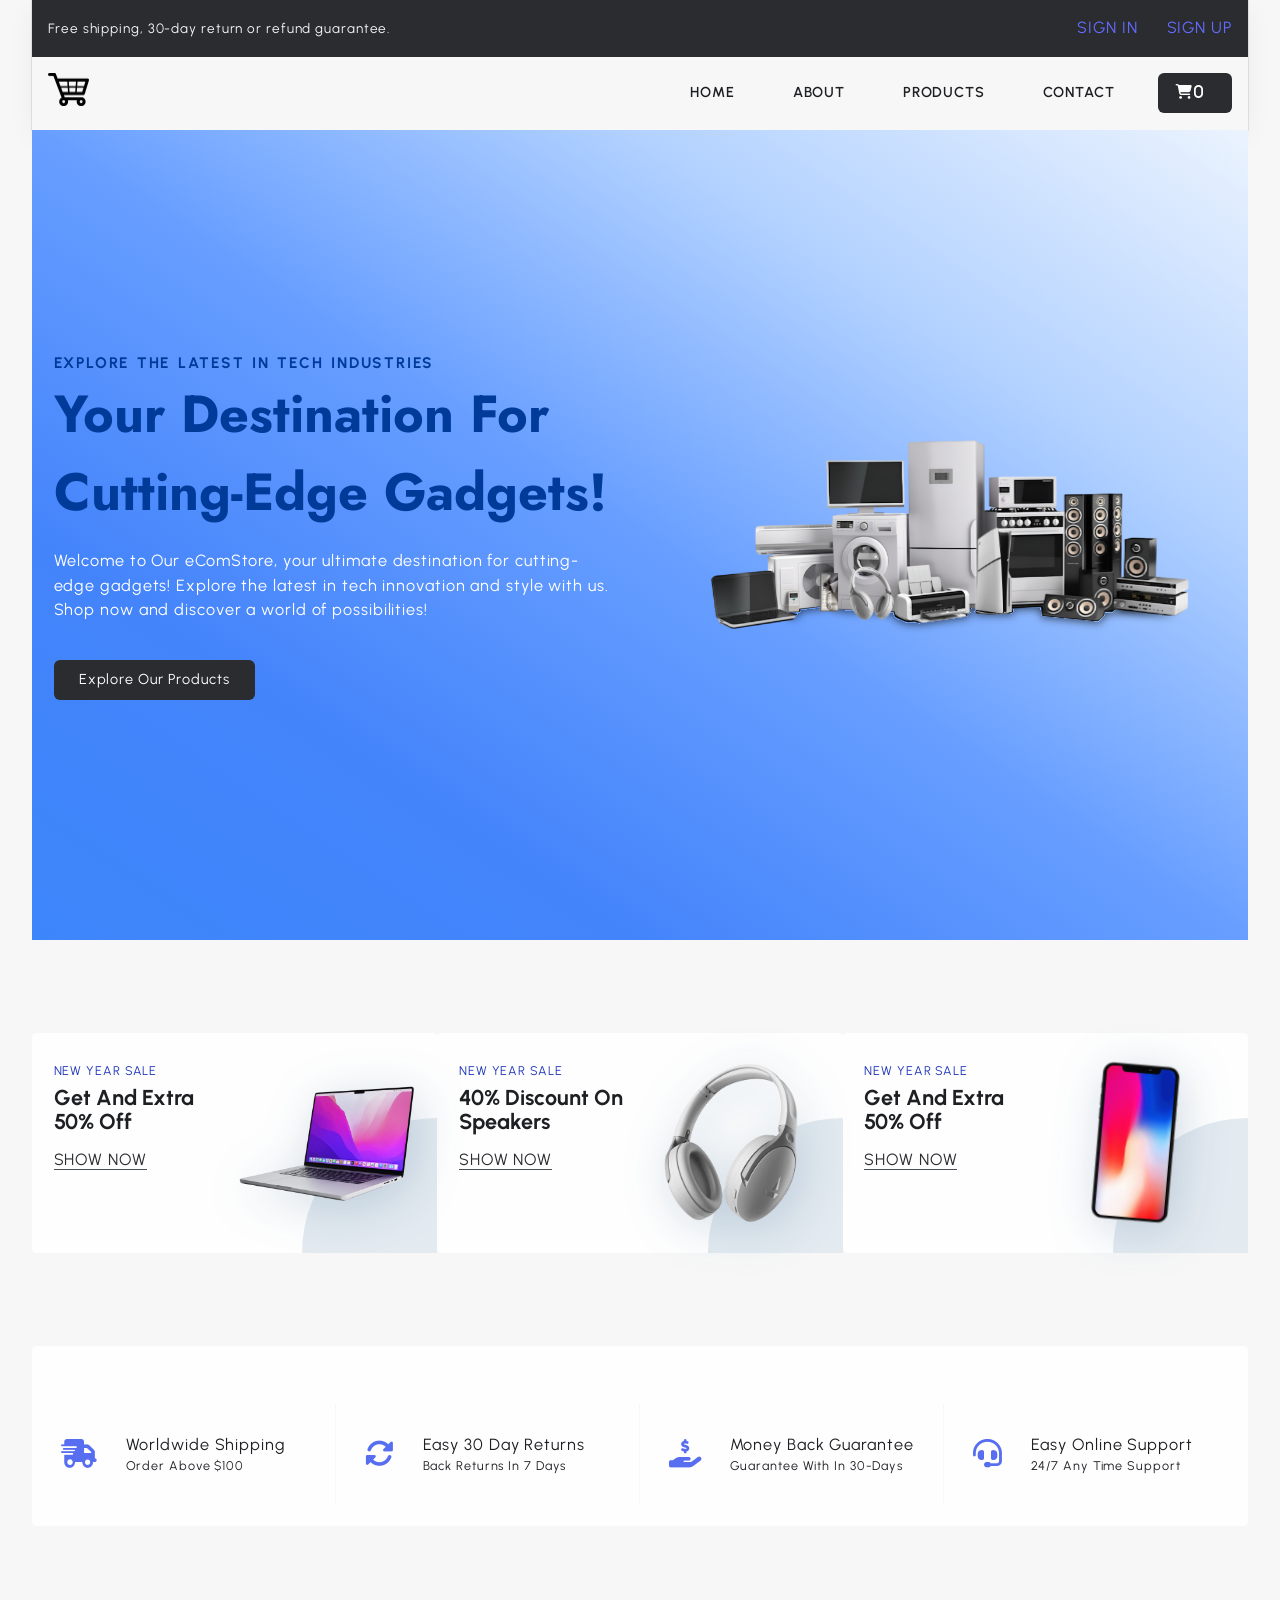
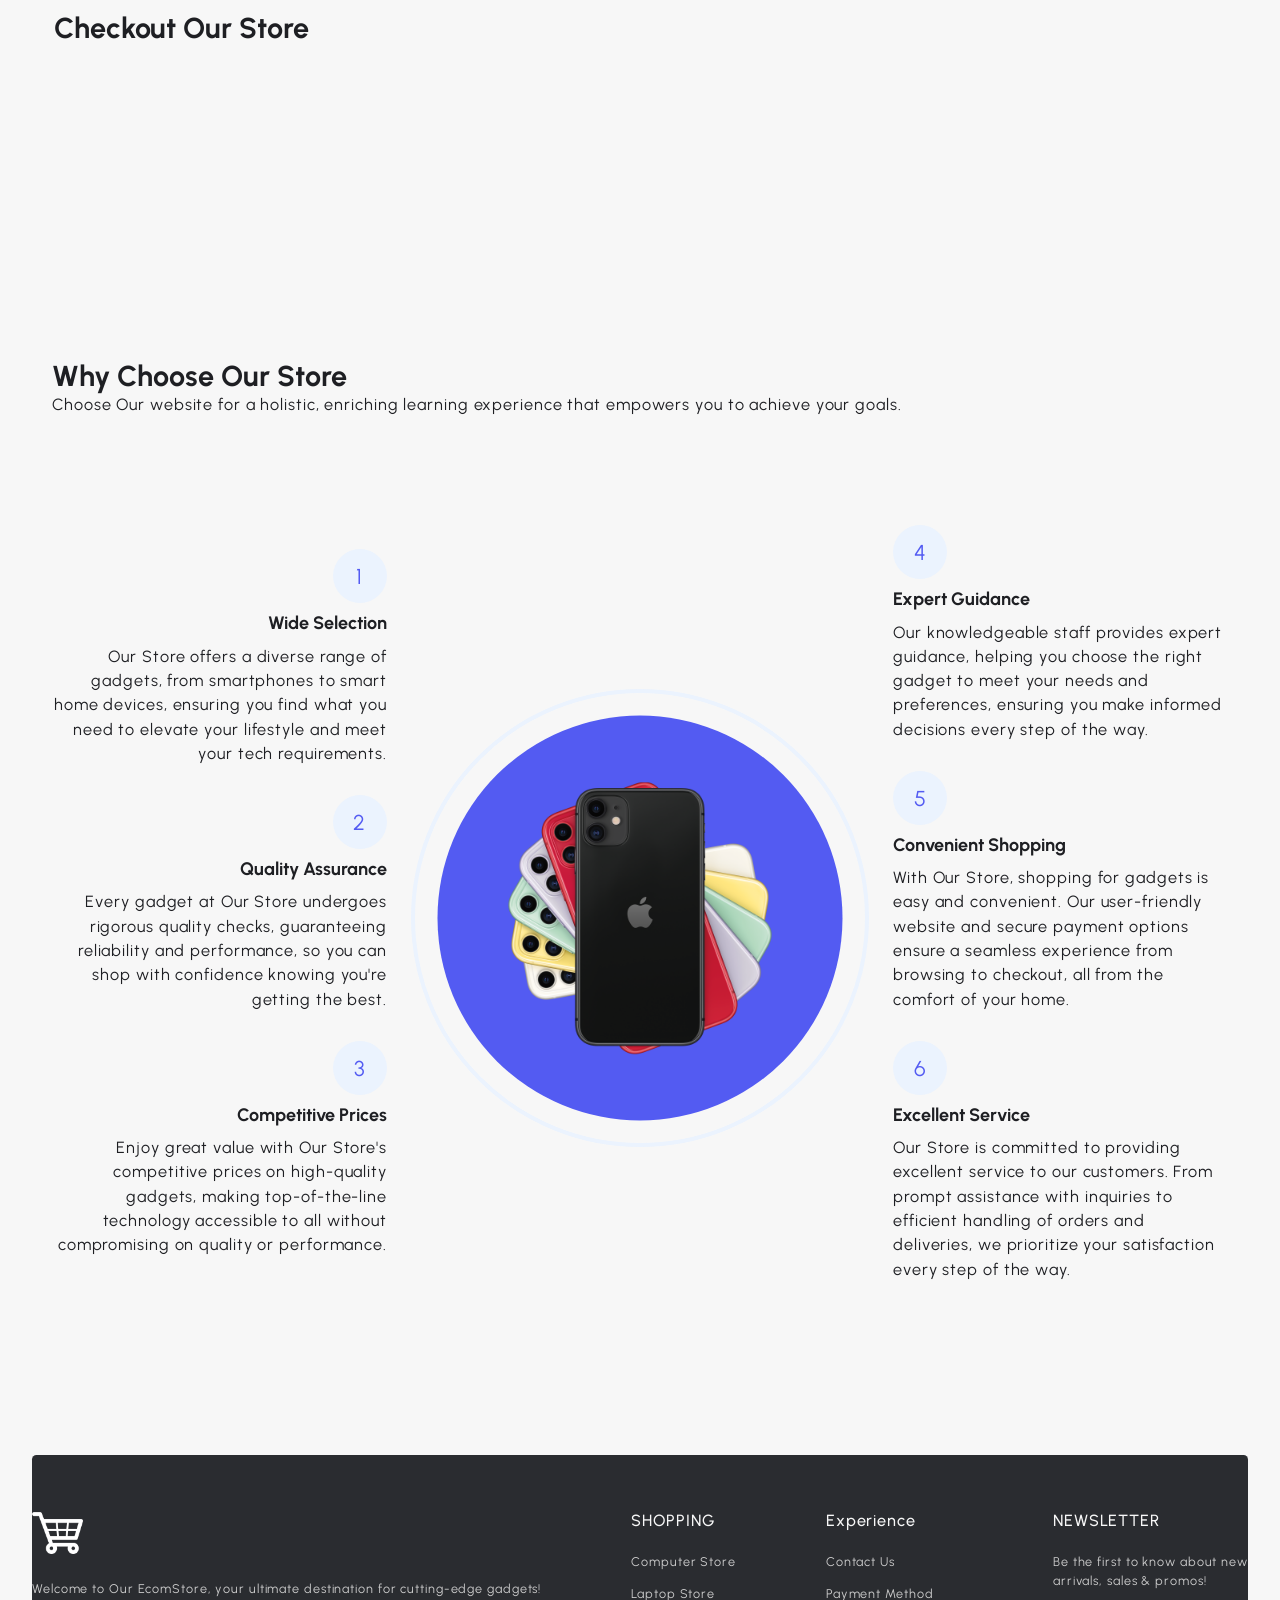
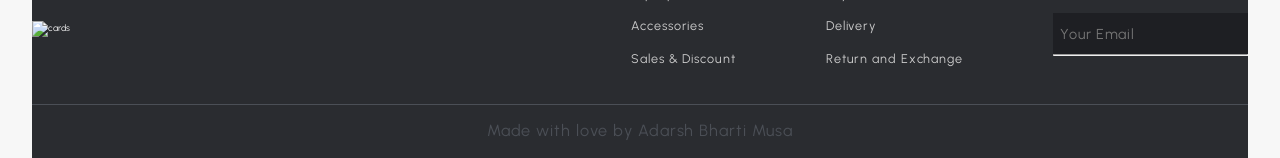
==== commit cf32bb32: "Fixes for GitHub Pages" ====
--- a/index.html
+++ b/index.html
@@ -47,7 +47,7 @@
         <nav class="navbar">
           <ul id="navbarMenu">
             <li class="nav-item">
-              <a href="/" class="nav-link">Home</a>
+              <a href="index.html" class="nav-link">Home</a>
             </li>
             <li class="nav-item">
               <a href="about.html" class="nav-link">About</a>
@@ -93,7 +93,7 @@
           >
             <figure>
               <img
-                src="./images/heroSection.svg"
+                src="./public/images/heroSection.svg"
               />
             </figure>
           </div>
@@ -135,7 +135,7 @@
             <a href="#">Show now</a>
           </div>
           <div class="extra-img extra-laptop">
-            <img src="./images/laptop.png" alt="" />
+            <img src="./public/images/laptop.png" alt="" />
           </div>
         </div>
 
@@ -146,7 +146,7 @@
             <a href="#">Show now</a>
           </div>
           <div class="extra-img">
-            <img src="./images/headphoneEcom.png" alt="" />
+            <img src="./public/images/headphoneEcom.png" alt="" />
           </div>
         </div>
 
@@ -157,7 +157,7 @@
             <a href="#">Show now</a>
           </div>
           <div class="extra-img">
-            <img src="./images/mobiles.png" alt="" />
+            <img src="./public/images/mobiles.png" alt="" />
           </div>
         </div>
       </div>
@@ -325,7 +325,7 @@
         </div>
         <div class="choose-center-div" data-aos="zoom-in" data-aos-delay="300">
           <figure>
-            <img src="./images/why_choose_us.png" alt="" />
+            <img src="./public/images/why_choose_us.png" alt="" />
           </figure>
         </div>
         <div class="choose-right-div">
@@ -381,7 +381,7 @@
     <footer class="section-footer">
       <div class="footer-container container">
         <div class="content_1">
-          <img src="./images/cart_logo_2.png" alt="logo" style="width: 10%;" />
+          <img src="./public/images/cart_logo_2.png" alt="logo" style="width: 10%;" />
           <p>
             Welcome to Our EcomStore, your ultimate destination for
             cutting-edge gadgets!
